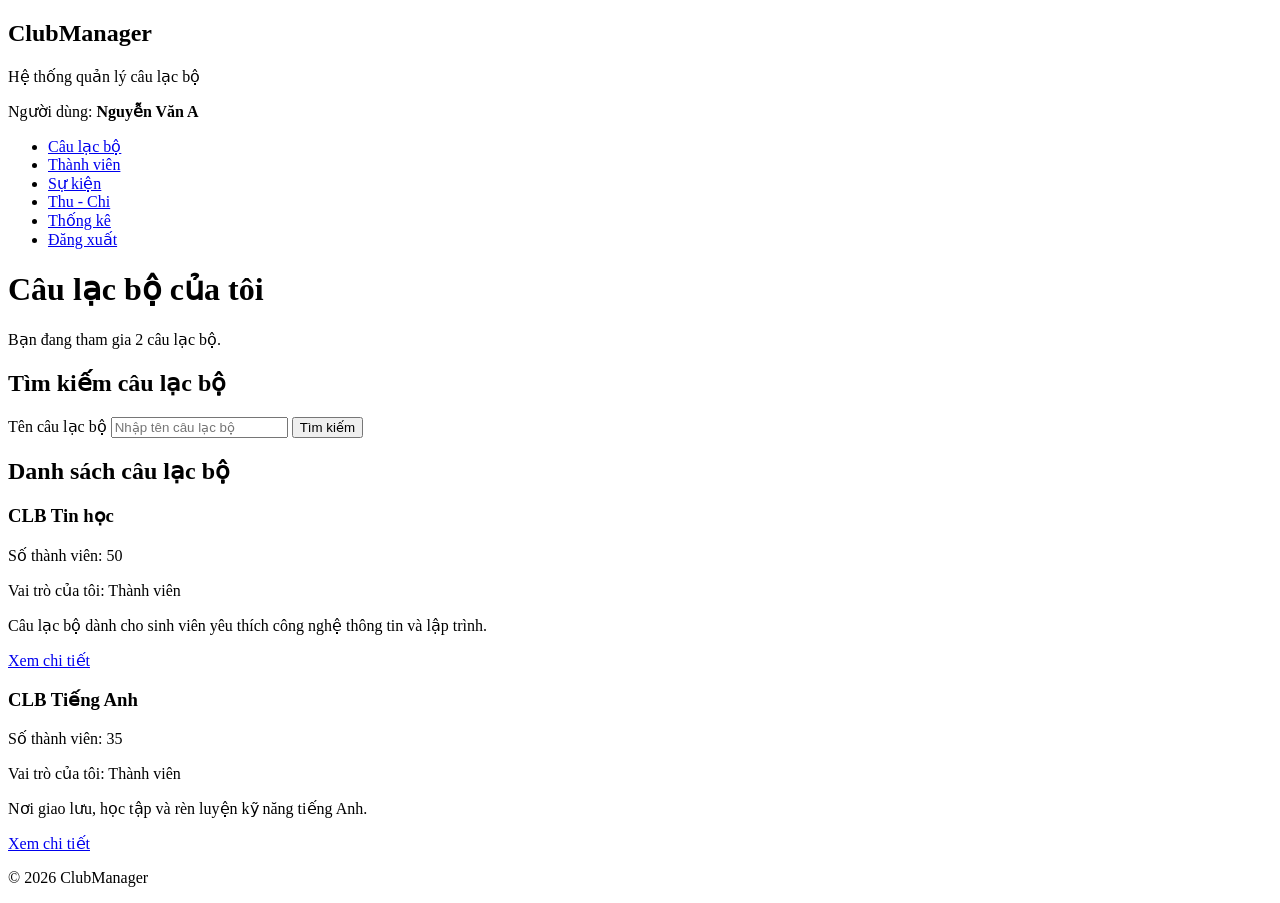
==== index.html @ 89145179 "khoi tao du an" ====
<!DOCTYPE html>
<html lang="vi">

<head>
    <meta charset="UTF-8">
    <meta name="viewport" content="width=device-width, initial-scale=1.0">
    <meta name="description" content="Danh sách các câu lạc bộ của người dùng trong hệ thống ClubManager.">
    <title>Câu lạc bộ của tôi | ClubManager</title>
</head>

<body>

    <header>
        <h2>ClubManager</h2>

        <p>Hệ thống quản lý câu lạc bộ</p>

        <p>
            Người dùng:
            <strong>Nguyễn Văn A</strong>
        </p>
    </header>

    <nav>
        <ul>
            <li><a href="index.html">Câu lạc bộ</a></li>
            <li><a href="thanh-vien.html">Thành viên</a></li>
            <li><a href="su-kien.html">Sự kiện</a></li>
            <li><a href="thu-chi.html">Thu - Chi</a></li>
            <li><a href="thong-ke.html">Thống kê</a></li>
            <li><a href="dang-nhap.html">Đăng xuất</a></li>
        </ul>
    </nav>

    <main>

        <h1>Câu lạc bộ của tôi</h1>

        <p>Bạn đang tham gia 2 câu lạc bộ.</p>

        <section>
            <h2>Tìm kiếm câu lạc bộ</h2>

            <form>
                <label for="tim-clb">Tên câu lạc bộ</label>

                <input
                    type="search"
                    id="tim-clb"
                    name="tim-clb"
                    placeholder="Nhập tên câu lạc bộ"
                >

                <button type="submit">Tìm kiếm</button>
            </form>
        </section>

        <section>
            <h2>Danh sách câu lạc bộ</h2>

            <article>
                <h3>CLB Tin học</h3>

                <p>Số thành viên: 50</p>

                <p>Vai trò của tôi: Thành viên</p>

                <p>
                    Câu lạc bộ dành cho sinh viên yêu thích
                    công nghệ thông tin và lập trình.
                </p>

                <a href="chi-tiet-clb.html">
                    Xem chi tiết
                </a>
            </article>

            <article>
                <h3>CLB Tiếng Anh</h3>

                <p>Số thành viên: 35</p>

                <p>Vai trò của tôi: Thành viên</p>

                <p>
                    Nơi giao lưu, học tập và rèn luyện
                    kỹ năng tiếng Anh.
                </p>

                <a href="chi-tiet-clb.html">
                    Xem chi tiết
                </a>
            </article>

        </section>

    </main>

    <footer>
        <p>© 2026 ClubManager</p>
    </footer>

</body>

</html>
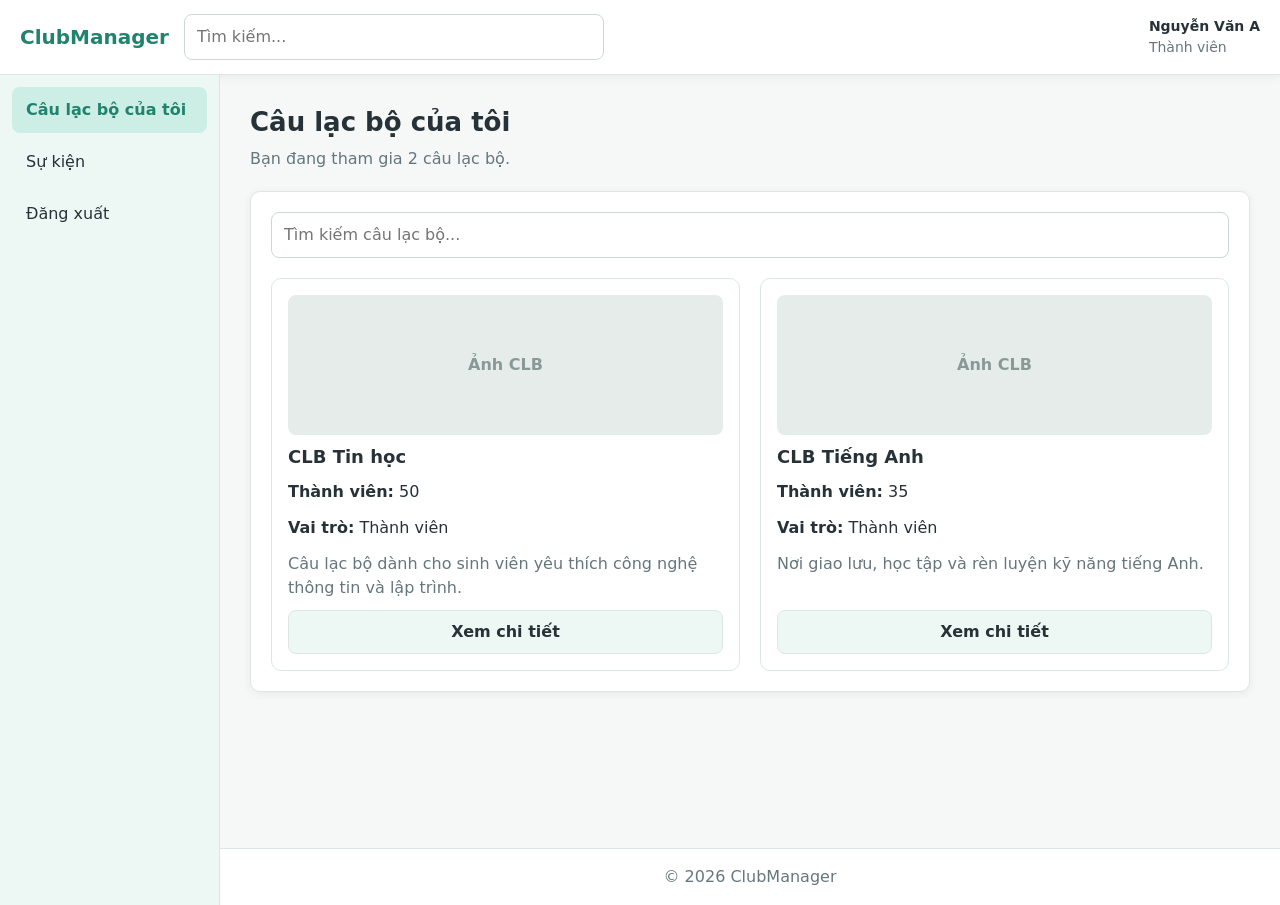
==== commit acc7a951: "cap nhap" ====
--- a/index.html
+++ b/index.html
@@ -4,100 +4,171 @@
 <head>
     <meta charset="UTF-8">
     <meta name="viewport" content="width=device-width, initial-scale=1.0">
-    <meta name="description" content="Danh sách các câu lạc bộ của người dùng trong hệ thống ClubManager.">
+
+    <meta
+        name="description"
+        content="Danh sách câu lạc bộ mà thành viên đang tham gia."
+    >
+
     <title>Câu lạc bộ của tôi | ClubManager</title>
+
+    <link rel="stylesheet" href="css/style.css">
 </head>
 
 <body>
 
-    <header>
-        <h2>ClubManager</h2>
+    <header class="topbar">
 
-        <p>Hệ thống quản lý câu lạc bộ</p>
+        <div class="logo">
+            ClubManager
+        </div>
 
-        <p>
-            Người dùng:
+        <div class="topbar-search">
+            <input
+                type="search"
+                placeholder="Tìm kiếm..."
+            >
+        </div>
+
+        <div class="account">
             <strong>Nguyễn Văn A</strong>
-        </p>
+            <span>Thành viên</span>
+        </div>
+
     </header>
 
-    <nav>
+
+    <nav class="sidebar">
+
         <ul>
-            <li><a href="index.html">Câu lạc bộ</a></li>
-            <li><a href="thanh-vien.html">Thành viên</a></li>
-            <li><a href="su-kien.html">Sự kiện</a></li>
-            <li><a href="thu-chi.html">Thu - Chi</a></li>
-            <li><a href="thong-ke.html">Thống kê</a></li>
-            <li><a href="dang-nhap.html">Đăng xuất</a></li>
+            <li>
+                <a
+                    class="active"
+                    href="index.html"
+                >
+                    Câu lạc bộ của tôi
+                </a>
+            </li>
+
+            <li>
+                <a href="su-kien.html">
+                    Sự kiện
+                </a>
+            </li>
+
+            <li>
+                <a href="dang-nhap.html">
+                    Đăng xuất
+                </a>
+            </li>
         </ul>
+
     </nav>
 
-    <main>
 
-        <h1>Câu lạc bộ của tôi</h1>
+    <main class="content">
 
-        <p>Bạn đang tham gia 2 câu lạc bộ.</p>
+        <div class="page-heading">
+
+            <div>
+                <h1>Câu lạc bộ của tôi</h1>
+
+                <p>
+                    Bạn đang tham gia 2 câu lạc bộ.
+                </p>
+            </div>
+
+        </div>
+
 
         <section>
-            <h2>Tìm kiếm câu lạc bộ</h2>
 
-            <form>
-                <label for="tim-clb">Tên câu lạc bộ</label>
+            <div class="filter-bar">
 
                 <input
                     type="search"
-                    id="tim-clb"
-                    name="tim-clb"
-                    placeholder="Nhập tên câu lạc bộ"
+                    placeholder="Tìm kiếm câu lạc bộ..."
                 >
 
-                <button type="submit">Tìm kiếm</button>
-            </form>
-        </section>
+            </div>
 
-        <section>
-            <h2>Danh sách câu lạc bộ</h2>
 
-            <article>
-                <h3>CLB Tin học</h3>
+            <div class="club-grid">
 
-                <p>Số thành viên: 50</p>
+                <article class="club-card">
 
-                <p>Vai trò của tôi: Thành viên</p>
+                    <div class="club-image">
+                        Ảnh CLB
+                    </div>
 
-                <p>
-                    Câu lạc bộ dành cho sinh viên yêu thích
-                    công nghệ thông tin và lập trình.
-                </p>
+                    <h2>CLB Tin học</h2>
 
-                <a href="chi-tiet-clb.html">
-                    Xem chi tiết
-                </a>
-            </article>
+                    <p>
+                        <strong>Thành viên:</strong>
+                        50
+                    </p>
 
-            <article>
-                <h3>CLB Tiếng Anh</h3>
+                    <p>
+                        <strong>Vai trò:</strong>
+                        Thành viên
+                    </p>
 
-                <p>Số thành viên: 35</p>
+                    <p class="club-description">
+                        Câu lạc bộ dành cho sinh viên yêu thích
+                        công nghệ thông tin và lập trình.
+                    </p>
 
-                <p>Vai trò của tôi: Thành viên</p>
+                    <a
+                        class="btn-secondary"
+                        href="chi-tiet-clb.html"
+                    >
+                        Xem chi tiết
+                    </a>
 
-                <p>
-                    Nơi giao lưu, học tập và rèn luyện
-                    kỹ năng tiếng Anh.
-                </p>
+                </article>
 
-                <a href="chi-tiet-clb.html">
-                    Xem chi tiết
-                </a>
-            </article>
+
+                <article class="club-card">
+
+                    <div class="club-image">
+                        Ảnh CLB
+                    </div>
+
+                    <h2>CLB Tiếng Anh</h2>
+
+                    <p>
+                        <strong>Thành viên:</strong>
+                        35
+                    </p>
+
+                    <p>
+                        <strong>Vai trò:</strong>
+                        Thành viên
+                    </p>
+
+                    <p class="club-description">
+                        Nơi giao lưu, học tập và rèn luyện
+                        kỹ năng tiếng Anh.
+                    </p>
+
+                    <a
+                        class="btn-secondary"
+                        href="chi-tiet-clb.html"
+                    >
+                        Xem chi tiết
+                    </a>
+
+                </article>
+
+            </div>
 
         </section>
 
     </main>
 
+
     <footer>
-        <p>© 2026 ClubManager</p>
+        © 2026 ClubManager
     </footer>
 
 </body>
--- a/css/style.css
+++ b/css/style.css
@@ -0,0 +1,861 @@
+/* =========================================================
+   1. BIẾN MÀU - CLUBMANAGER
+   ========================================================= */
+
+:root {
+    --primary: #2fa889;
+    --primary-dark: #21836d;
+    --primary-light: #dff5ef;
+
+    --background: #f5f8f7;
+    --white: #ffffff;
+
+    --text: #263238;
+    --text-light: #66767d;
+
+    --border: #dce7e4;
+
+    --green-light: #e3f7ed;
+    --green: #258b62;
+
+    --red-light: #fde8e8;
+    --red: #dc5555;
+
+    --orange-light: #fff0dc;
+    --orange: #dc872d;
+
+    --blue-light: #e5f0fb;
+    --blue: #367ec7;
+
+    --radius: 10px;
+
+    --shadow: 0 2px 10px rgba(0, 0, 0, 0.06);
+}
+
+
+/* =========================================================
+   2. CHUẨN HÓA
+   ========================================================= */
+
+*,
+*::before,
+*::after {
+    box-sizing: border-box;
+}
+
+html {
+    font-size: 16px;
+}
+
+body {
+    margin: 0;
+
+    font-family:
+        system-ui,
+        -apple-system,
+        BlinkMacSystemFont,
+        "Segoe UI",
+        sans-serif;
+
+    color: var(--text);
+
+    background: var(--background);
+
+    line-height: 1.5;
+}
+
+a {
+    color: inherit;
+    text-decoration: none;
+}
+
+a:focus-visible,
+button:focus-visible,
+input:focus-visible,
+select:focus-visible,
+textarea:focus-visible {
+    outline: 3px solid rgba(47, 168, 137, 0.25);
+    outline-offset: 2px;
+}
+
+button,
+input,
+select,
+textarea {
+    font: inherit;
+}
+
+
+/* =========================================================
+   3. BỐ CỤC CHUNG
+   ========================================================= */
+
+body:not(.login-page) {
+    display: grid;
+
+    min-height: 100vh;
+
+    grid-template-areas:
+        "header"
+        "nav"
+        "main"
+        "footer";
+
+    grid-template-rows:
+        auto auto 1fr auto;
+}
+
+.topbar {
+    grid-area: header;
+
+    display: flex;
+    flex-wrap: wrap;
+    align-items: center;
+    gap: 15px;
+
+    padding: 14px 20px;
+
+    background: var(--white);
+
+    border-bottom: 1px solid var(--border);
+
+    box-shadow: var(--shadow);
+}
+
+.logo {
+    font-size: 20px;
+    font-weight: 700;
+    color: var(--primary-dark);
+}
+
+.topbar-search {
+    flex: 1;
+    min-width: 200px;
+}
+
+.topbar-search input {
+    width: 100%;
+    max-width: 420px;
+}
+
+.account {
+    display: flex;
+    flex-direction: column;
+
+    font-size: 14px;
+}
+
+.account span {
+    color: var(--text-light);
+}
+
+
+/* =========================================================
+   4. SIDEBAR
+   ========================================================= */
+
+.sidebar {
+    grid-area: nav;
+
+    background: #edf7f4;
+
+    border-bottom: 1px solid var(--border);
+
+    padding: 12px;
+}
+
+.sidebar ul {
+    display: flex;
+    flex-direction: column;
+    gap: 6px;
+
+    margin: 0;
+    padding: 0;
+
+    list-style: none;
+}
+
+.sidebar a {
+    display: block;
+
+    padding: 11px 14px;
+
+    border-radius: 8px;
+
+    font-weight: 500;
+
+    transition: 0.2s;
+}
+
+.sidebar a:hover {
+    background: #dcefe9;
+}
+
+.sidebar a.active {
+    background: #cceee5;
+    color: var(--primary-dark);
+    font-weight: 700;
+}
+
+
+/* =========================================================
+   5. MAIN
+   ========================================================= */
+
+.content {
+    grid-area: main;
+
+    width: 100%;
+    max-width: 1400px;
+
+    margin: 0 auto;
+
+    padding: 22px 16px;
+}
+
+.page-heading {
+    display: flex;
+    flex-direction: column;
+    gap: 15px;
+
+    margin-bottom: 20px;
+}
+
+.page-heading h1 {
+    margin: 0;
+
+    font-size: 26px;
+}
+
+.page-heading p {
+    margin: 5px 0 0;
+
+    color: var(--text-light);
+}
+
+
+/* =========================================================
+   6. SECTION
+   ========================================================= */
+
+section {
+    padding: 20px;
+
+    margin-bottom: 20px;
+
+    background: var(--white);
+
+    border: 1px solid var(--border);
+
+    border-radius: var(--radius);
+
+    box-shadow: var(--shadow);
+}
+
+section h2 {
+    margin-top: 0;
+
+    font-size: 19px;
+}
+
+.section-heading {
+    display: flex;
+
+    justify-content: space-between;
+    align-items: center;
+    gap: 15px;
+
+    margin-bottom: 15px;
+}
+
+.section-heading h2 {
+    margin: 0;
+}
+
+.section-heading a {
+    color: var(--primary-dark);
+
+    font-weight: 600;
+}
+
+
+/* =========================================================
+   7. FORM
+   ========================================================= */
+
+input,
+select,
+textarea {
+    width: 100%;
+
+    padding: 10px 12px;
+
+    border: 1px solid #cbd9d5;
+
+    border-radius: 8px;
+
+    background: var(--white);
+}
+
+input:focus,
+select:focus,
+textarea:focus {
+    border-color: var(--primary);
+}
+
+.form-group {
+    display: flex;
+    flex-direction: column;
+
+    gap: 6px;
+}
+
+.form-group label {
+    font-weight: 600;
+}
+
+.filter-bar {
+    display: flex;
+    flex-direction: column;
+
+    gap: 10px;
+
+    margin-bottom: 20px;
+}
+
+
+/* =========================================================
+   8. BUTTON
+   ========================================================= */
+
+button,
+.btn-primary,
+.btn-secondary,
+.btn-danger {
+    display: inline-block;
+
+    padding: 9px 15px;
+
+    border-radius: 8px;
+
+    border: none;
+
+    cursor: pointer;
+
+    font-weight: 600;
+
+    text-align: center;
+
+    transition: 0.2s;
+}
+
+button,
+.btn-primary {
+    background: var(--primary);
+    color: white;
+}
+
+button:hover,
+.btn-primary:hover {
+    background: var(--primary-dark);
+}
+
+.btn-secondary {
+    background: #edf7f4;
+
+    color: var(--text);
+
+    border: 1px solid var(--border);
+}
+
+.btn-secondary:hover {
+    background: #dff1ec;
+}
+
+.btn-danger {
+    background: var(--red-light);
+    color: var(--red);
+}
+
+
+/* =========================================================
+   9. CLUB CARD
+   ========================================================= */
+
+.club-grid {
+    display: grid;
+
+    grid-template-columns:
+        repeat(auto-fit, minmax(230px, 1fr));
+
+    gap: 20px;
+}
+
+.club-card {
+    display: flex;
+    flex-direction: column;
+
+    gap: 8px;
+
+    padding: 16px;
+
+    background: var(--white);
+
+    border: 1px solid var(--border);
+
+    border-radius: var(--radius);
+}
+
+.club-card h2 {
+    margin: 0;
+
+    font-size: 18px;
+}
+
+.club-card p {
+    margin: 2px 0;
+}
+
+.club-image {
+    height: 140px;
+
+    display: flex;
+    align-items: center;
+    justify-content: center;
+
+    background: #e6ecea;
+
+    border-radius: 8px;
+
+    color: #899995;
+
+    font-weight: 600;
+}
+
+.club-description {
+    flex: 1;
+
+    color: var(--text-light);
+}
+
+
+/* =========================================================
+   10. DASHBOARD
+   ========================================================= */
+
+.stats-grid {
+    display: grid;
+
+    grid-template-columns:
+        repeat(auto-fit, minmax(170px, 1fr));
+
+    gap: 15px;
+}
+
+.stat-card {
+    padding: 18px;
+
+    border-radius: var(--radius);
+
+    border: 1px solid #d5eee7;
+
+    background: #e9f8f3;
+}
+
+.stat-card.red {
+    background: var(--red-light);
+
+    border-color: #f5d5d5;
+}
+
+.stat-card.blue {
+    background: var(--blue-light);
+
+    border-color: #d5e5f5;
+}
+
+.stat-title {
+    display: block;
+
+    color: var(--text-light);
+
+    margin-bottom: 6px;
+}
+
+.stat-number {
+    display: block;
+
+    font-size: 23px;
+
+    color: var(--primary-dark);
+}
+
+.stat-card.red .stat-number {
+    color: var(--red);
+}
+
+.stat-card.blue .stat-number {
+    color: var(--blue);
+}
+
+.dashboard-grid {
+    display: grid;
+
+    grid-template-columns: 1fr;
+
+    gap: 20px;
+}
+
+.event-item,
+.transaction-item {
+    display: flex;
+
+    align-items: center;
+    justify-content: space-between;
+
+    gap: 15px;
+
+    padding: 13px 0;
+
+    border-bottom: 1px solid var(--border);
+}
+
+.event-item:last-child,
+.transaction-item:last-child {
+    border-bottom: none;
+}
+
+.event-item p {
+    margin: 4px 0 0;
+
+    color: var(--text-light);
+
+    font-size: 14px;
+}
+
+
+/* =========================================================
+   11. BADGE
+   ========================================================= */
+
+.badge {
+    display: inline-block;
+
+    padding: 4px 9px;
+
+    border-radius: 20px;
+
+    font-size: 12px;
+
+    font-weight: 600;
+}
+
+.badge-green {
+    background: var(--green-light);
+    color: var(--green);
+}
+
+.badge-red {
+    background: var(--red-light);
+    color: var(--red);
+}
+
+.badge-orange {
+    background: var(--orange-light);
+    color: var(--orange);
+}
+
+.badge-blue {
+    background: var(--blue-light);
+    color: var(--blue);
+}
+
+.money-positive {
+    color: var(--green);
+}
+
+.money-negative {
+    color: var(--red);
+}
+
+
+/* =========================================================
+   12. TABLE
+   ========================================================= */
+
+.table-wrapper {
+    width: 100%;
+
+    overflow-x: auto;
+}
+
+table {
+    width: 100%;
+
+    min-width: 720px;
+
+    border-collapse: collapse;
+
+    background: var(--white);
+}
+
+caption {
+    margin-bottom: 10px;
+
+    font-weight: 600;
+
+    text-align: left;
+}
+
+th,
+td {
+    padding: 11px;
+
+    border: 1px solid var(--border);
+
+    text-align: left;
+
+    vertical-align: middle;
+}
+
+th {
+    background: #edf7f4;
+}
+
+tbody tr:hover {
+    background: #f6fbf9;
+}
+
+.table-actions {
+    display: flex;
+
+    gap: 6px;
+}
+
+
+/* =========================================================
+   13. CHI TIẾT CLB
+   ========================================================= */
+
+.club-detail {
+    display: grid;
+
+    grid-template-columns: 1fr;
+
+    gap: 20px;
+}
+
+.club-detail-image {
+    min-height: 220px;
+
+    display: flex;
+
+    justify-content: center;
+    align-items: center;
+
+    background: #e6ecea;
+
+    border-radius: var(--radius);
+
+    color: var(--text-light);
+
+    font-weight: 600;
+}
+
+.info-list {
+    margin: 0;
+    padding: 0;
+
+    list-style: none;
+}
+
+.info-list li {
+    padding: 9px 0;
+
+    border-bottom: 1px solid var(--border);
+}
+
+
+/* =========================================================
+   14. PLACEHOLDER BIỂU ĐỒ
+   ========================================================= */
+
+.chart-placeholder {
+    min-height: 300px;
+}
+
+
+/* =========================================================
+   15. ĐĂNG NHẬP
+   ========================================================= */
+
+.login-page {
+    min-height: 100vh;
+
+    display: flex;
+
+    justify-content: center;
+    align-items: center;
+
+    padding: 20px;
+
+    background:
+        linear-gradient(
+            135deg,
+            #e8f8f3,
+            #f7fbfa
+        );
+}
+
+.login-card {
+    width: 100%;
+    max-width: 410px;
+
+    padding: 35px;
+
+    background: var(--white);
+
+    border: 1px solid var(--border);
+
+    border-radius: 15px;
+
+    box-shadow: var(--shadow);
+}
+
+.login-logo {
+    text-align: center;
+
+    margin-bottom: 25px;
+}
+
+.login-logo h1 {
+    margin-bottom: 5px;
+
+    color: var(--primary-dark);
+}
+
+.login-logo p {
+    margin: 0;
+
+    color: var(--text-light);
+}
+
+.login-form {
+    display: flex;
+
+    flex-direction: column;
+
+    gap: 15px;
+}
+
+.login-options {
+    display: flex;
+
+    align-items: center;
+
+    gap: 8px;
+}
+
+.login-options input {
+    width: auto;
+}
+
+.login-form button {
+    width: 100%;
+
+    padding: 11px;
+}
+
+
+/* =========================================================
+   16. FOOTER
+   ========================================================= */
+
+footer {
+    grid-area: footer;
+
+    padding: 16px;
+
+    text-align: center;
+
+    background: var(--white);
+
+    color: var(--text-light);
+
+    border-top: 1px solid var(--border);
+}
+
+
+/* =========================================================
+   17. RESPONSIVE - TABLET
+   ========================================================= */
+
+@media (min-width: 768px) {
+
+    .page-heading {
+        flex-direction: row;
+
+        justify-content: space-between;
+        align-items: center;
+    }
+
+    .filter-bar {
+        flex-direction: row;
+    }
+
+    .filter-bar input {
+        flex: 1;
+    }
+
+    .filter-bar select {
+        width: 200px;
+    }
+
+    .club-detail {
+        grid-template-columns: 300px 1fr;
+    }
+
+}
+
+
+/* =========================================================
+   18. RESPONSIVE - DESKTOP
+   ========================================================= */
+
+@media (min-width: 1024px) {
+
+    body:not(.login-page) {
+        grid-template-columns: 220px 1fr;
+
+        grid-template-areas:
+            "header header"
+            "nav main"
+            "nav footer";
+
+        grid-template-rows:
+            auto 1fr auto;
+    }
+
+    .sidebar {
+        border-right: 1px solid var(--border);
+
+        border-bottom: none;
+
+        min-height: calc(100vh - 70px);
+    }
+
+    .sidebar ul {
+        position: sticky;
+
+        top: 15px;
+    }
+
+    .content {
+        padding: 28px 30px;
+    }
+
+    .dashboard-grid {
+        grid-template-columns: 1fr 1fr;
+    }
+
+}
